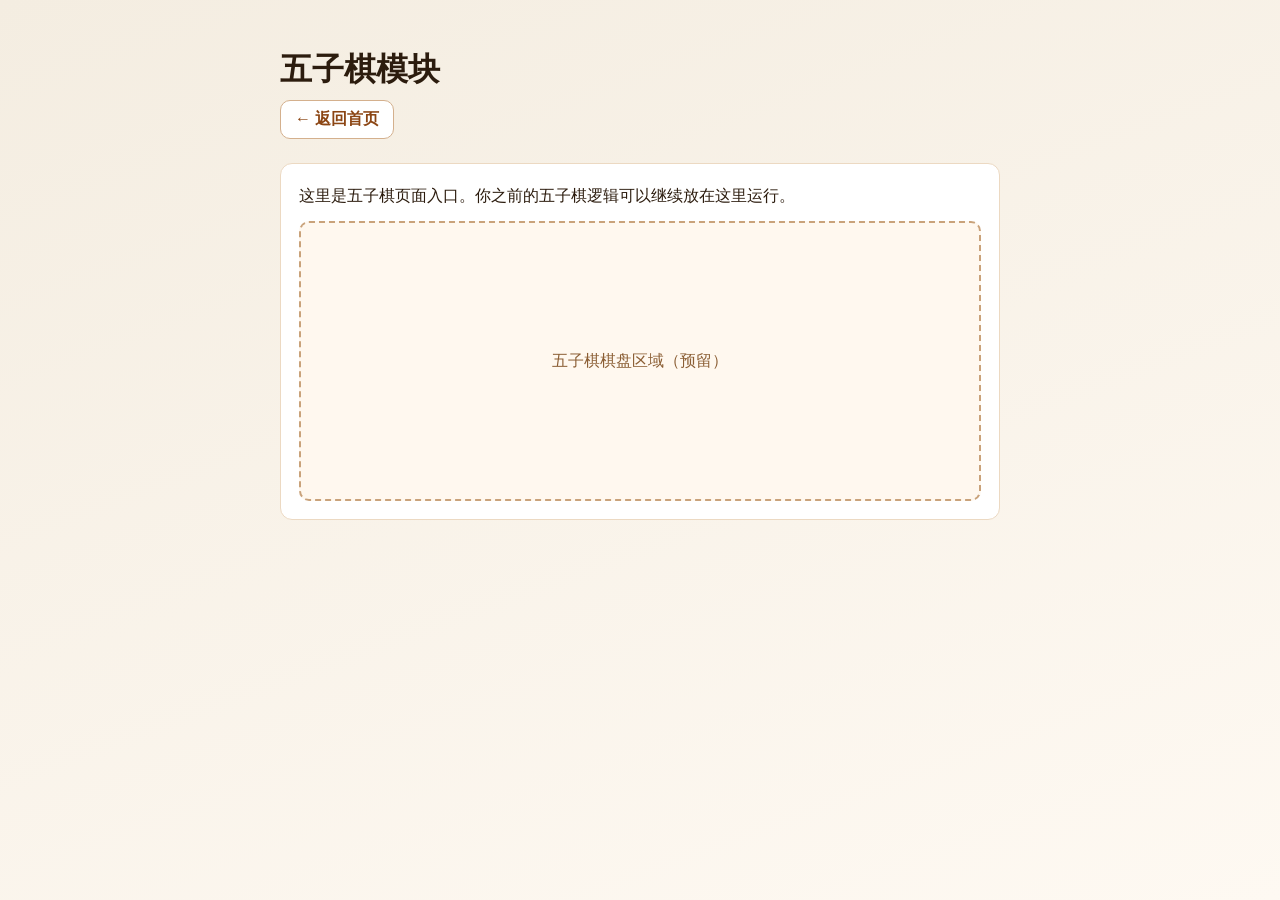
==== gomoku.html @ a821d013 "Add home page with Chinese chess and gomoku modules" ====
<!DOCTYPE html>
<html lang="zh-CN">
  <head>
    <meta charset="UTF-8" />
    <meta name="viewport" content="width=device-width, initial-scale=1.0" />
    <title>五子棋</title>
    <link rel="stylesheet" href="styles.css" />
  </head>
  <body>
    <main class="page">
      <header>
        <h1>五子棋模块</h1>
        <a class="back-link" href="index.html">← 返回首页</a>
      </header>
      <section class="panel">
        <p>这里是五子棋页面入口。你之前的五子棋逻辑可以继续放在这里运行。</p>
        <div class="placeholder">五子棋棋盘区域（预留）</div>
      </section>
    </main>
  </body>
</html>
---- styles.css ----
* {
  box-sizing: border-box;
}

body {
  margin: 0;
  min-height: 100vh;
  font-family: "PingFang SC", "Microsoft YaHei", sans-serif;
  background: linear-gradient(160deg, #f4ede1 0%, #fef9f2 100%);
  color: #2c1c0e;
}

main {
  width: min(720px, 92vw);
  margin: 0 auto;
  padding: 48px 0;
}

.home,
.page {
  display: flex;
  flex-direction: column;
  gap: 16px;
}

h1 {
  margin: 0;
}

p {
  margin: 0;
  line-height: 1.7;
}

.button-group {
  display: flex;
  gap: 12px;
  flex-wrap: wrap;
  margin-top: 8px;
}

.game-btn,
.back-link {
  display: inline-flex;
  align-items: center;
  justify-content: center;
  text-decoration: none;
  font-weight: 700;
  border-radius: 10px;
  transition: transform 0.15s ease, box-shadow 0.15s ease;
}

.game-btn {
  padding: 12px 20px;
  background: #8b4513;
  color: #fffdf8;
  box-shadow: 0 6px 14px rgba(139, 69, 19, 0.28);
}

.game-btn:hover,
.back-link:hover {
  transform: translateY(-1px);
}

.back-link {
  margin-top: 8px;
  padding: 8px 14px;
  background: #fff;
  color: #8b4513;
  width: fit-content;
  border: 1px solid #d4b08d;
}

.panel {
  margin-top: 8px;
  background: #fff;
  border-radius: 12px;
  padding: 18px;
  border: 1px solid #ecd9c2;
}

.placeholder {
  margin-top: 12px;
  min-height: 280px;
  border: 2px dashed #c9a27a;
  border-radius: 10px;
  display: grid;
  place-items: center;
  color: #8b5e34;
  background: #fff8ef;
}
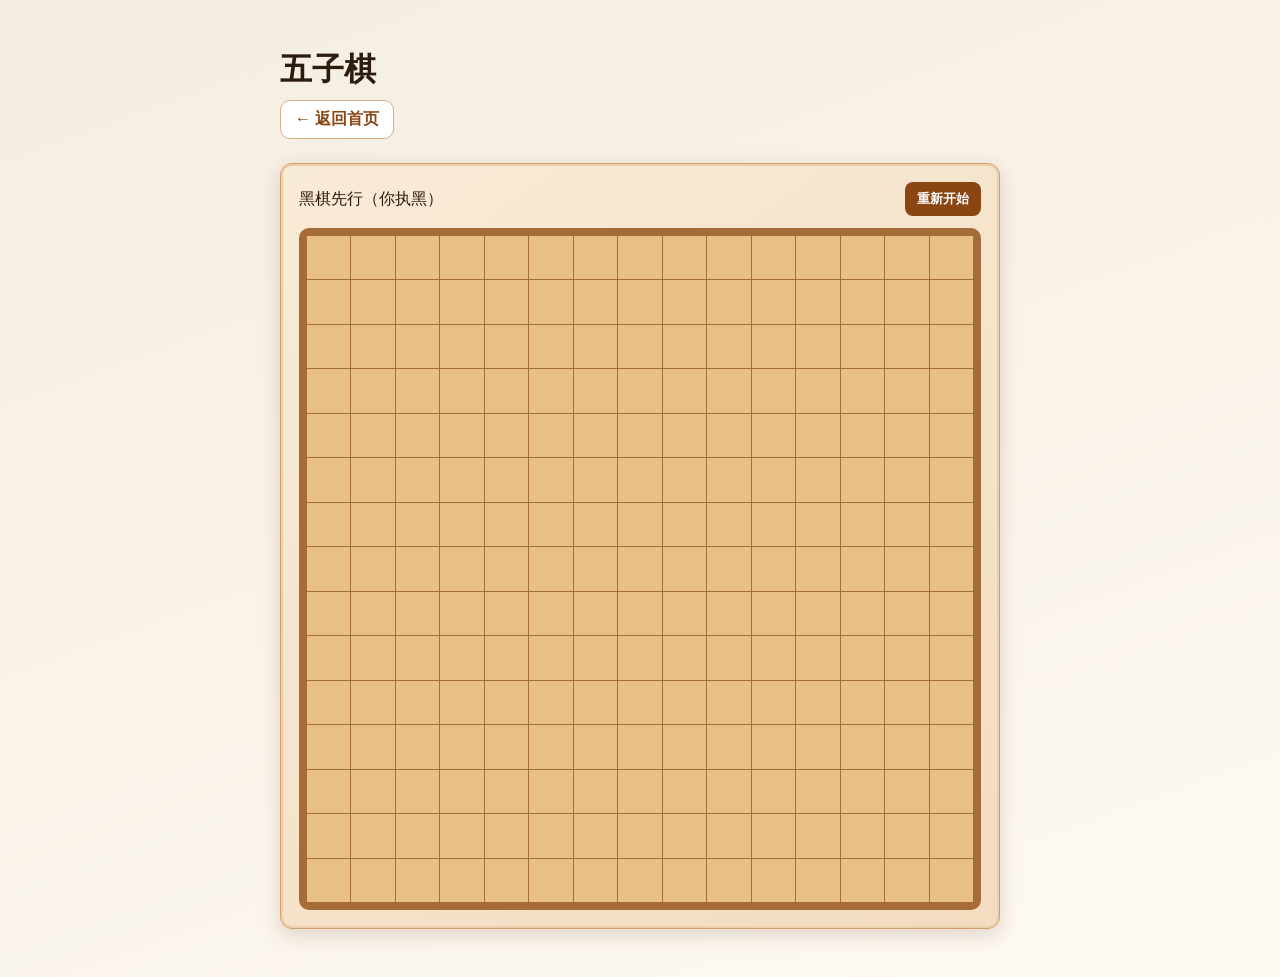
==== commit 94d5f6a5: "Upgrade Xiangqi and Gomoku with polished UI and AI gameplay" ====
--- a/gomoku.html
+++ b/gomoku.html
@@ -9,13 +9,33 @@
   <body>
     <main class="page">
       <header>
-        <h1>五子棋模块</h1>
+        <h1>五子棋</h1>
         <a class="back-link" href="index.html">← 返回首页</a>
       </header>
-      <section class="panel">
-        <p>这里是五子棋页面入口。你之前的五子棋逻辑可以继续放在这里运行。</p>
-        <div class="placeholder">五子棋棋盘区域（预留）</div>
+      <section class="panel ornate">
+        <div class="game-toolbar">
+          <p id="gm-status">黑棋先行（你执黑）</p>
+          <button id="gm-restart" class="mini-btn">重新开始</button>
+        </div>
+        <div id="gomoku-board" class="gomoku-board"></div>
       </section>
     </main>
+    <script>
+      const SIZE = 15;
+      const gmBoardEl = document.getElementById('gomoku-board');
+      const gmStatusEl = document.getElementById('gm-status');
+      const gmRestart = document.getElementById('gm-restart');
+      let board, turn, over;
+      const dirs = [[1,0],[0,1],[1,1],[1,-1]];
+      function init(){ board=Array.from({length:SIZE},()=>Array(SIZE).fill(0)); turn=1; over=false; render();}
+      gmRestart.onclick=init;
+      function inb(r,c){return r>=0&&r<SIZE&&c>=0&&c<SIZE;}
+      function winAt(r,c,s){for(const[d1,d2]of dirs){let n=1;for(let k=1;inb(r+d1*k,c+d2*k)&&board[r+d1*k][c+d2*k]===s;k++)n++;for(let k=1;inb(r-d1*k,c-d2*k)&&board[r-d1*k][c-d2*k]===s;k++)n++;if(n>=5)return true;}return false;}
+      function ai(){if(over)return;let best=null,bestS=-1;for(let r=0;r<SIZE;r++)for(let c=0;c<SIZE;c++){if(board[r][c])continue;const s=score(r,c,2)+score(r,c,1)*0.92+Math.random()*0.01;if(s>bestS){bestS=s;best=[r,c];}}if(!best)return;const[r,c]=best;board[r][c]=2;if(winAt(r,c,2)){over=true;gmStatusEl.textContent='白棋胜利（AI）';}else{turn=1;gmStatusEl.textContent='黑棋回合（你）';}render();}
+      function score(r,c,s){let total=0;for(const[d1,d2]of dirs){let a=0,b=0,oa=0,ob=0;for(let k=1;k<=4;k++){const nr=r+d1*k,nc=c+d2*k;if(!inb(nr,nc)){oa=1;break;}if(board[nr][nc]===s)a++;else if(board[nr][nc]===0)break;else{oa=1;break;}}for(let k=1;k<=4;k++){const nr=r-d1*k,nc=c-d2*k;if(!inb(nr,nc)){ob=1;break;}if(board[nr][nc]===s)b++;else if(board[nr][nc]===0)break;else{ob=1;break;}}const n=a+b+1;const open=(oa?0:1)+(ob?0:1);if(n>=5)total+=100000;else if(n===4&&open===2)total+=10000;else if(n===4&&open===1)total+=2000;else if(n===3&&open===2)total+=600;else if(n===3&&open===1)total+=150;else if(n===2&&open===2)total+=80;else total+=10;}return total;}
+      function clickCell(e){if(over||turn!==1)return;const r=+e.currentTarget.dataset.r,c=+e.currentTarget.dataset.c;if(board[r][c])return;board[r][c]=1;if(winAt(r,c,1)){over=true;gmStatusEl.textContent='黑棋胜利（你）';render();return;}turn=2;gmStatusEl.textContent='白棋思考中…';render();setTimeout(ai,180);}
+      function render(){gmBoardEl.innerHTML='';for(let r=0;r<SIZE;r++)for(let c=0;c<SIZE;c++){const cell=document.createElement('button');cell.className='gm-cell';cell.dataset.r=r;cell.dataset.c=c;const v=board[r][c];if(v){const p=document.createElement('span');p.className='gm-piece '+(v===1?'black':'white');cell.appendChild(p);}cell.onclick=clickCell;gmBoardEl.appendChild(cell);}}
+      init();
+    </script>
   </body>
 </html>
--- a/styles.css
+++ b/styles.css
@@ -89,3 +89,127 @@
   color: #8b5e34;
   background: #fff8ef;
 }
+
+
+.xiangqi-board {
+  margin-top: 14px;
+  display: grid;
+  grid-template-columns: repeat(9, minmax(34px, 1fr));
+  gap: 2px;
+  background: #b27a45;
+  padding: 8px;
+  border-radius: 10px;
+}
+
+.cell {
+  aspect-ratio: 1 / 1;
+  border: 1px solid #b07a47;
+  background: #f8dfb5;
+  color: #8b5e34;
+  font-size: 12px;
+  cursor: pointer;
+  display: grid;
+  place-items: center;
+  padding: 0;
+}
+
+.cell.river {
+  background: #f2cf9f;
+}
+
+.cell.selected {
+  outline: 3px solid #1f6feb;
+  z-index: 1;
+}
+
+.piece {
+  width: 82%;
+  height: 82%;
+  border-radius: 50%;
+  display: grid;
+  place-items: center;
+  font-size: 20px;
+  font-weight: 700;
+  background: #fff8eb;
+  border: 2px solid #d3b188;
+}
+
+.piece.red {
+  color: #b3261e;
+}
+
+.piece.black {
+  color: #1c1c1c;
+}
+
+
+.ornate {
+  background: linear-gradient(145deg, #f8ebd6, #f3dcc0);
+  border: 1px solid #cf9f6d;
+  box-shadow: inset 0 0 0 2px #ecd0ae, 0 6px 20px rgba(98, 56, 20, 0.18);
+}
+
+.game-toolbar {
+  display: flex;
+  justify-content: space-between;
+  align-items: center;
+  gap: 12px;
+  margin-bottom: 12px;
+}
+
+.mini-btn {
+  border: 0;
+  border-radius: 8px;
+  background: #8b4513;
+  color: #fff;
+  padding: 8px 12px;
+  cursor: pointer;
+  font-weight: 700;
+}
+
+.xiangqi-board {
+  margin-top: 8px;
+  display: grid;
+  grid-template-columns: repeat(9, minmax(34px, 1fr));
+  gap: 2px;
+  background: linear-gradient(180deg, #c48a54, #ab6e37);
+  padding: 10px;
+  border-radius: 12px;
+}
+
+.cell { background: #f5d9af; border: 1px solid #a66535; }
+.cell.river { background: #ebc796; }
+.cell.selected { outline: 3px solid #1177ff; }
+
+.piece {
+  background: radial-gradient(circle at 30% 30%, #fffaf0, #efd8b4 70%);
+  box-shadow: 0 2px 5px rgba(0,0,0,.18);
+}
+
+.gomoku-board {
+  display: grid;
+  grid-template-columns: repeat(15, minmax(22px, 1fr));
+  gap: 1px;
+  background: #a56b38;
+  padding: 8px;
+  border-radius: 10px;
+}
+
+.gm-cell {
+  aspect-ratio: 1;
+  border: 0;
+  background: #e8bf84;
+  display: grid;
+  place-items: center;
+  padding: 0;
+}
+
+.gm-piece {
+  width: 82%;
+  height: 82%;
+  border-radius: 50%;
+  box-shadow: 0 2px 5px rgba(0,0,0,.35);
+}
+
+.gm-piece.black { background: radial-gradient(circle at 30% 30%, #666, #111 70%); }
+.gm-piece.white { background: radial-gradient(circle at 30% 30%, #fff, #ddd 70%); border: 1px solid #bbb; }
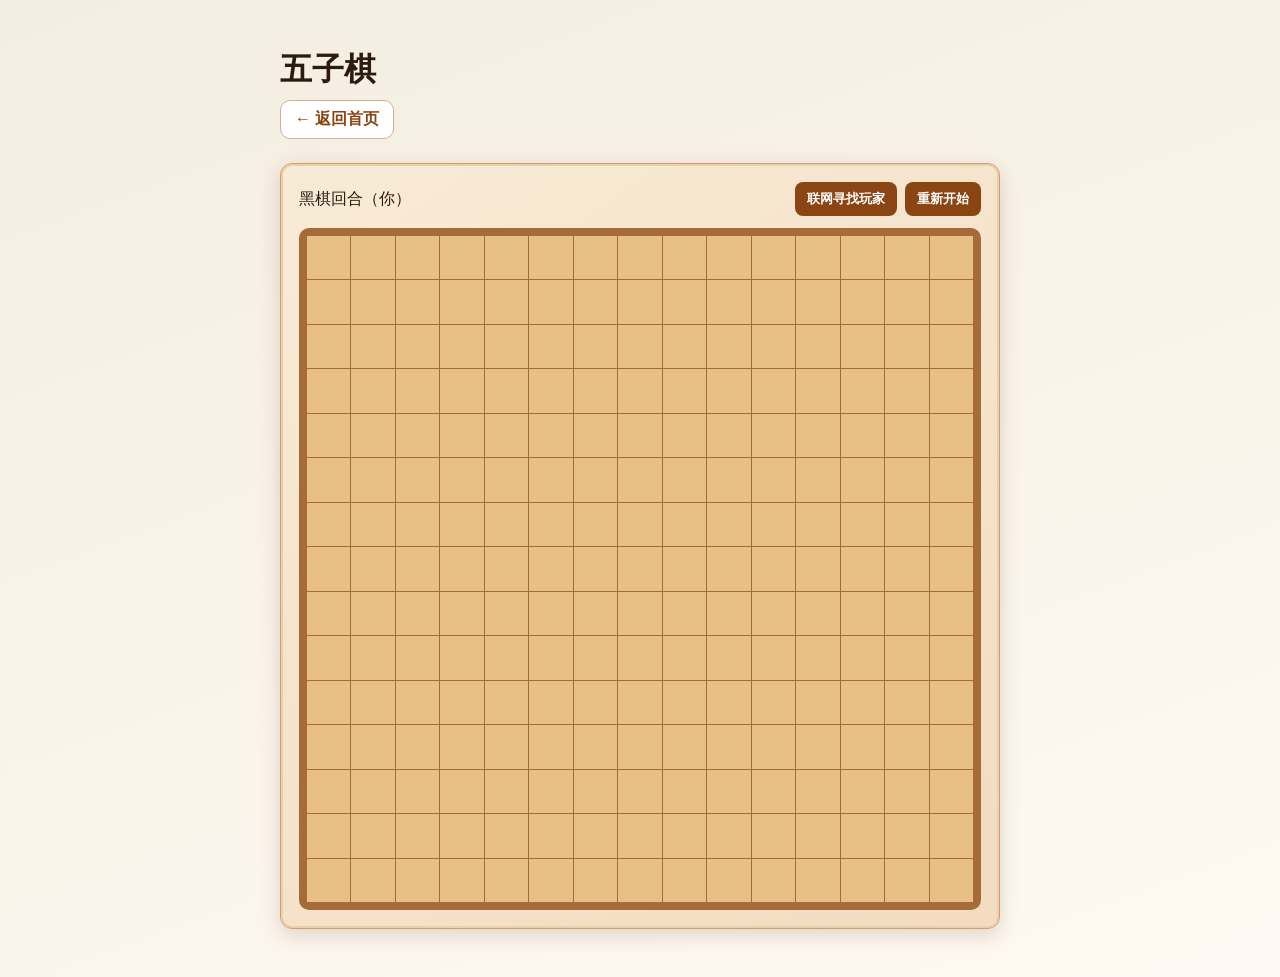
==== commit de29523a: "Add online matchmaking flow UI to Xiangqi and Gomoku" ====
--- a/gomoku.html
+++ b/gomoku.html
@@ -15,7 +15,10 @@
       <section class="panel ornate">
         <div class="game-toolbar">
           <p id="gm-status">黑棋先行（你执黑）</p>
-          <button id="gm-restart" class="mini-btn">重新开始</button>
+          <div class="toolbar-actions">
+            <button id="gm-find" class="mini-btn">联网寻找玩家</button>
+            <button id="gm-restart" class="mini-btn">重新开始</button>
+          </div>
         </div>
         <div id="gomoku-board" class="gomoku-board"></div>
       </section>
@@ -25,16 +28,35 @@
       const gmBoardEl = document.getElementById('gomoku-board');
       const gmStatusEl = document.getElementById('gm-status');
       const gmRestart = document.getElementById('gm-restart');
+      const gmFind = document.getElementById('gm-find');
       let board, turn, over;
+      let onlineMode=false;
+      let myStone=1;
       const dirs = [[1,0],[0,1],[1,1],[1,-1]];
       function init(){ board=Array.from({length:SIZE},()=>Array(SIZE).fill(0)); turn=1; over=false; render();}
       gmRestart.onclick=init;
+      gmFind.onclick=()=>{
+        gmFind.disabled=true;
+        gmFind.textContent="正在寻找…";
+        gmStatusEl.textContent="正在互联网匹配玩家…";
+        setTimeout(()=>{
+          const ok=confirm("已匹配到玩家，是否开始对战？");
+          gmFind.disabled=false;
+          gmFind.textContent="联网寻找玩家";
+          if(!ok){gmStatusEl.textContent="已取消匹配";return;}
+          onlineMode=true;
+          myStone=Math.random()>0.5?1:2;
+          init();
+          gmStatusEl.textContent=myStone===1?"已联机：你执黑" : "已联机：你执白";
+          if(turn!==myStone)setTimeout(ai,1000+Math.floor(Math.random()*1000));
+        },1200+Math.floor(Math.random()*1200));
+      };
       function inb(r,c){return r>=0&&r<SIZE&&c>=0&&c<SIZE;}
       function winAt(r,c,s){for(const[d1,d2]of dirs){let n=1;for(let k=1;inb(r+d1*k,c+d2*k)&&board[r+d1*k][c+d2*k]===s;k++)n++;for(let k=1;inb(r-d1*k,c-d2*k)&&board[r-d1*k][c-d2*k]===s;k++)n++;if(n>=5)return true;}return false;}
       function ai(){if(over)return;let best=null,bestS=-1;for(let r=0;r<SIZE;r++)for(let c=0;c<SIZE;c++){if(board[r][c])continue;const s=score(r,c,2)+score(r,c,1)*0.92+Math.random()*0.01;if(s>bestS){bestS=s;best=[r,c];}}if(!best)return;const[r,c]=best;board[r][c]=2;if(winAt(r,c,2)){over=true;gmStatusEl.textContent='白棋胜利（AI）';}else{turn=1;gmStatusEl.textContent='黑棋回合（你）';}render();}
       function score(r,c,s){let total=0;for(const[d1,d2]of dirs){let a=0,b=0,oa=0,ob=0;for(let k=1;k<=4;k++){const nr=r+d1*k,nc=c+d2*k;if(!inb(nr,nc)){oa=1;break;}if(board[nr][nc]===s)a++;else if(board[nr][nc]===0)break;else{oa=1;break;}}for(let k=1;k<=4;k++){const nr=r-d1*k,nc=c-d2*k;if(!inb(nr,nc)){ob=1;break;}if(board[nr][nc]===s)b++;else if(board[nr][nc]===0)break;else{ob=1;break;}}const n=a+b+1;const open=(oa?0:1)+(ob?0:1);if(n>=5)total+=100000;else if(n===4&&open===2)total+=10000;else if(n===4&&open===1)total+=2000;else if(n===3&&open===2)total+=600;else if(n===3&&open===1)total+=150;else if(n===2&&open===2)total+=80;else total+=10;}return total;}
-      function clickCell(e){if(over||turn!==1)return;const r=+e.currentTarget.dataset.r,c=+e.currentTarget.dataset.c;if(board[r][c])return;board[r][c]=1;if(winAt(r,c,1)){over=true;gmStatusEl.textContent='黑棋胜利（你）';render();return;}turn=2;gmStatusEl.textContent='白棋思考中…';render();setTimeout(ai,180);}
-      function render(){gmBoardEl.innerHTML='';for(let r=0;r<SIZE;r++)for(let c=0;c<SIZE;c++){const cell=document.createElement('button');cell.className='gm-cell';cell.dataset.r=r;cell.dataset.c=c;const v=board[r][c];if(v){const p=document.createElement('span');p.className='gm-piece '+(v===1?'black':'white');cell.appendChild(p);}cell.onclick=clickCell;gmBoardEl.appendChild(cell);}}
+      function clickCell(e){if(over||turn!==myStone)return;const r=+e.currentTarget.dataset.r,c=+e.currentTarget.dataset.c;if(board[r][c])return;board[r][c]=myStone;if(winAt(r,c,myStone)){over=true;gmStatusEl.textContent='你胜利了';render();return;}turn=myStone===1?2:1;gmStatusEl.textContent=onlineMode?'联机中：对手思考中…':'白棋思考中…';render();setTimeout(ai,1000+Math.floor(Math.random()*1000));}
+      function render(){if(!over){if(onlineMode){gmStatusEl.textContent = turn===myStone?"联机中：轮到你落子":"联机中：对手思考中…";} else {gmStatusEl.textContent = turn===1?"黑棋回合（你）":"白棋思考中…";}}gmBoardEl.innerHTML='';for(let r=0;r<SIZE;r++)for(let c=0;c<SIZE;c++){const cell=document.createElement('button');cell.className='gm-cell';cell.dataset.r=r;cell.dataset.c=c;const v=board[r][c];if(v){const p=document.createElement('span');p.className='gm-piece '+(v===1?'black':'white');cell.appendChild(p);}cell.onclick=clickCell;gmBoardEl.appendChild(cell);}}
       init();
     </script>
   </body>
--- a/styles.css
+++ b/styles.css
@@ -213,3 +213,7 @@
 
 .gm-piece.black { background: radial-gradient(circle at 30% 30%, #666, #111 70%); }
 .gm-piece.white { background: radial-gradient(circle at 30% 30%, #fff, #ddd 70%); border: 1px solid #bbb; }
+
+
+.toolbar-actions { display:flex; gap:8px; flex-wrap:wrap; }
+.mini-btn:disabled { opacity:.65; cursor:not-allowed; }
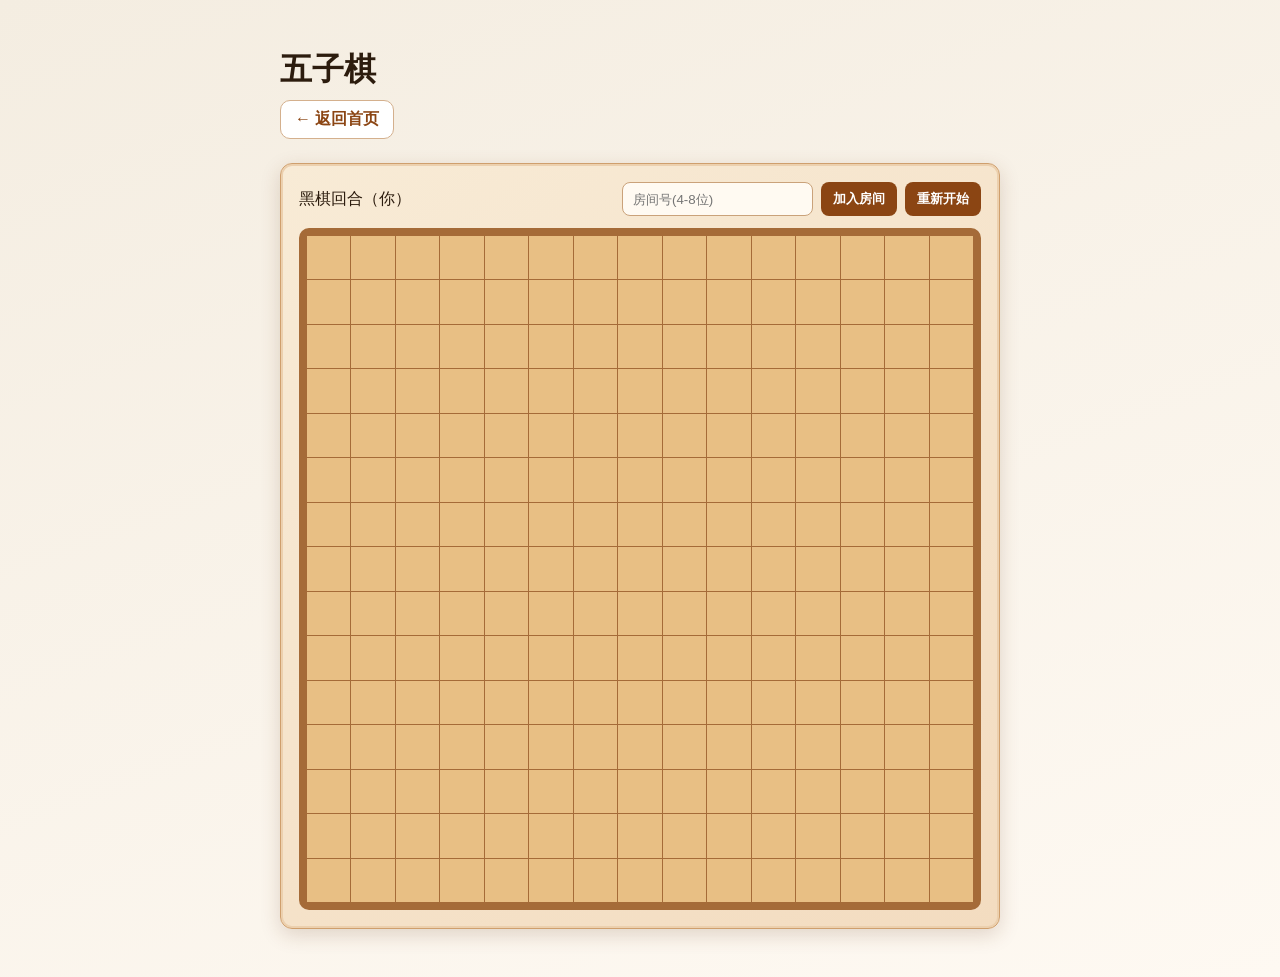
==== commit 12d236a1: "Implement real-time room-based online multiplayer with reconnect-ready flow" ====
--- a/gomoku.html
+++ b/gomoku.html
@@ -16,46 +16,45 @@
         <div class="game-toolbar">
           <p id="gm-status">黑棋先行（你执黑）</p>
           <div class="toolbar-actions">
-            <button id="gm-find" class="mini-btn">联网寻找玩家</button>
+            <input id="gm-room" class="room-input" placeholder="房间号(4-8位)" />
+            <button id="gm-find" class="mini-btn">加入房间</button>
             <button id="gm-restart" class="mini-btn">重新开始</button>
           </div>
         </div>
         <div id="gomoku-board" class="gomoku-board"></div>
       </section>
     </main>
+    <script src="realtime.js"></script>
     <script>
       const SIZE = 15;
       const gmBoardEl = document.getElementById('gomoku-board');
       const gmStatusEl = document.getElementById('gm-status');
       const gmRestart = document.getElementById('gm-restart');
       const gmFind = document.getElementById('gm-find');
+      const gmRoom = document.getElementById('gm-room');
       let board, turn, over;
       let onlineMode=false;
       let myStone=1;
+      let rtc=null;
       const dirs = [[1,0],[0,1],[1,1],[1,-1]];
       function init(){ board=Array.from({length:SIZE},()=>Array(SIZE).fill(0)); turn=1; over=false; render();}
       gmRestart.onclick=init;
       gmFind.onclick=()=>{
-        gmFind.disabled=true;
-        gmFind.textContent="正在寻找…";
-        gmStatusEl.textContent="正在互联网匹配玩家…";
-        setTimeout(()=>{
-          const ok=confirm("已匹配到玩家，是否开始对战？");
-          gmFind.disabled=false;
-          gmFind.textContent="联网寻找玩家";
-          if(!ok){gmStatusEl.textContent="已取消匹配";return;}
-          onlineMode=true;
-          myStone=Math.random()>0.5?1:2;
-          init();
-          gmStatusEl.textContent=myStone===1?"已联机：你执黑" : "已联机：你执白";
-          if(turn!==myStone)setTimeout(ai,1000+Math.floor(Math.random()*1000));
-        },1200+Math.floor(Math.random()*1200));
+        const room=gmRoom.value.trim().toUpperCase();
+        if(!room) return alert("请输入房间号");
+        rtc=new RealtimeClient("gomoku", Array.from({length:SIZE},()=>Array(SIZE).fill(0)));
+        rtc.on('err',(m)=>alert(m.msg));
+        rtc.on('joined',(m)=>{ onlineMode=true; myStone=m.seat==='A'?1:2; gmStatusEl.textContent=`已加入房间 ${m.room}，等待对手…`; });
+        rtc.on('start',(m)=>{ board=m.state.board; turn=m.state.turn==='A'?1:2; over=!!m.state.winner; render(); });
+        rtc.on('sync',(m)=>{ board=m.state.board; turn=m.state.turn==='A'?1:2; over=!!m.state.winner; if(m.state.winner) gmStatusEl.textContent=m.state.winner; render(); });
+        rtc.on('closed',()=>gmStatusEl.textContent='连接断开，可重连房间');
+        rtc.connect(room,'玩家');
       };
       function inb(r,c){return r>=0&&r<SIZE&&c>=0&&c<SIZE;}
       function winAt(r,c,s){for(const[d1,d2]of dirs){let n=1;for(let k=1;inb(r+d1*k,c+d2*k)&&board[r+d1*k][c+d2*k]===s;k++)n++;for(let k=1;inb(r-d1*k,c-d2*k)&&board[r-d1*k][c-d2*k]===s;k++)n++;if(n>=5)return true;}return false;}
       function ai(){if(over)return;let best=null,bestS=-1;for(let r=0;r<SIZE;r++)for(let c=0;c<SIZE;c++){if(board[r][c])continue;const s=score(r,c,2)+score(r,c,1)*0.92+Math.random()*0.01;if(s>bestS){bestS=s;best=[r,c];}}if(!best)return;const[r,c]=best;board[r][c]=2;if(winAt(r,c,2)){over=true;gmStatusEl.textContent='白棋胜利（AI）';}else{turn=1;gmStatusEl.textContent='黑棋回合（你）';}render();}
       function score(r,c,s){let total=0;for(const[d1,d2]of dirs){let a=0,b=0,oa=0,ob=0;for(let k=1;k<=4;k++){const nr=r+d1*k,nc=c+d2*k;if(!inb(nr,nc)){oa=1;break;}if(board[nr][nc]===s)a++;else if(board[nr][nc]===0)break;else{oa=1;break;}}for(let k=1;k<=4;k++){const nr=r-d1*k,nc=c-d2*k;if(!inb(nr,nc)){ob=1;break;}if(board[nr][nc]===s)b++;else if(board[nr][nc]===0)break;else{ob=1;break;}}const n=a+b+1;const open=(oa?0:1)+(ob?0:1);if(n>=5)total+=100000;else if(n===4&&open===2)total+=10000;else if(n===4&&open===1)total+=2000;else if(n===3&&open===2)total+=600;else if(n===3&&open===1)total+=150;else if(n===2&&open===2)total+=80;else total+=10;}return total;}
-      function clickCell(e){if(over||turn!==myStone)return;const r=+e.currentTarget.dataset.r,c=+e.currentTarget.dataset.c;if(board[r][c])return;board[r][c]=myStone;if(winAt(r,c,myStone)){over=true;gmStatusEl.textContent='你胜利了';render();return;}turn=myStone===1?2:1;gmStatusEl.textContent=onlineMode?'联机中：对手思考中…':'白棋思考中…';render();setTimeout(ai,1000+Math.floor(Math.random()*1000));}
+      function clickCell(e){if(over||turn!==myStone)return;const r=+e.currentTarget.dataset.r,c=+e.currentTarget.dataset.c;if(board[r][c])return;board[r][c]=myStone;if(winAt(r,c,myStone)){over=true;gmStatusEl.textContent='你胜利了';render();return;}turn=myStone===1?2:1;gmStatusEl.textContent=onlineMode?'联机中：对手思考中…':'白棋思考中…';render();if(onlineMode&&rtc){rtc.sync({board,turn:turn===1?'A':'B',winner:over?'你胜利了':null});}else{setTimeout(ai,1000+Math.floor(Math.random()*1000));}}
       function render(){if(!over){if(onlineMode){gmStatusEl.textContent = turn===myStone?"联机中：轮到你落子":"联机中：对手思考中…";} else {gmStatusEl.textContent = turn===1?"黑棋回合（你）":"白棋思考中…";}}gmBoardEl.innerHTML='';for(let r=0;r<SIZE;r++)for(let c=0;c<SIZE;c++){const cell=document.createElement('button');cell.className='gm-cell';cell.dataset.r=r;cell.dataset.c=c;const v=board[r][c];if(v){const p=document.createElement('span');p.className='gm-piece '+(v===1?'black':'white');cell.appendChild(p);}cell.onclick=clickCell;gmBoardEl.appendChild(cell);}}
       init();
     </script>
--- a/styles.css
+++ b/styles.css
@@ -217,3 +217,5 @@
 
 .toolbar-actions { display:flex; gap:8px; flex-wrap:wrap; }
 .mini-btn:disabled { opacity:.65; cursor:not-allowed; }
+
+.room-input{padding:8px 10px;border:1px solid #caa27a;border-radius:8px;min-width:130px;background:#fffaf2;}
